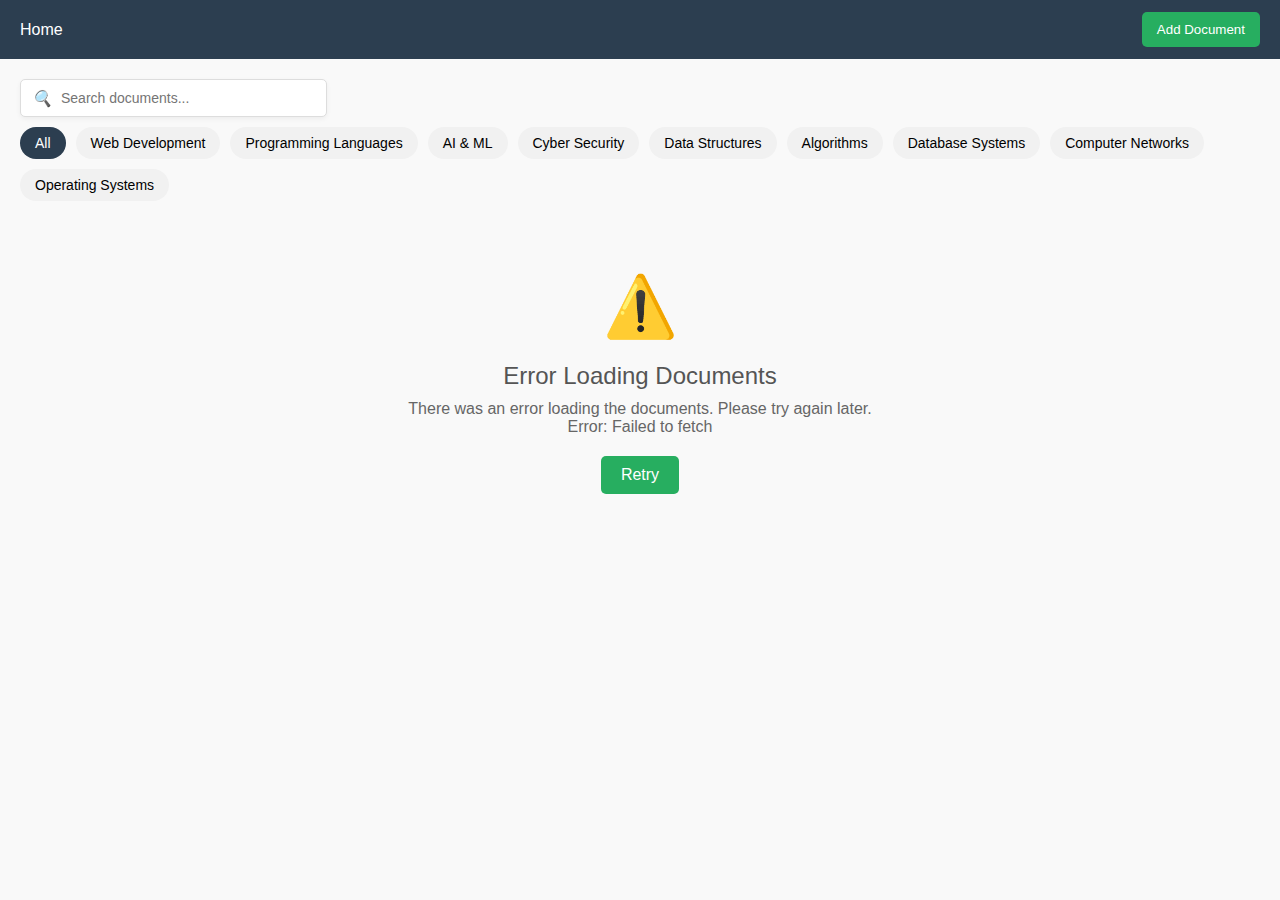
==== index.html @ 34494cf4 "Add files via upload" ====
<!DOCTYPE html>
<html lang="en">
<head>
    <meta charset="UTF-8">
    <meta name="viewport" content="width=device-width, initial-scale=1.0">
    <title>Documentation Hub</title>
    <link rel="stylesheet" href="styles.css">
</head>
<body>

    <div class="top-bar">
        <span class="sidebar-toggle" onclick="location.reload()">Home</span>
        <button onclick="showForm()">Add Document</button>
    </div>

    <div class="main-content">
        <div class="filter-bar">
            <div class="search-box">
                <input type="text" id="searchInput" placeholder="Search documents...">
                <i>🔍</i>
            </div>
            <div class="category-filter" id="categoryFilter">
                <button class="category-btn active" data-category="all">All</button>
                <button class="category-btn" data-category="Web Development">Web Development</button>
                <button class="category-btn" data-category="Programming Languages">Programming Languages</button>
                <button class="category-btn" data-category="AI & Machine Learning">AI & ML</button>
                <button class="category-btn" data-category="Cyber Security">Cyber Security</button>
                <button class="category-btn" data-category="Data Structures">Data Structures</button>
                <button class="category-btn" data-category="Algorithms">Algorithms</button>
                <button class="category-btn" data-category="Database Systems">Database Systems</button>
                <button class="category-btn" data-category="Computer Networks">Computer Networks</button>
                <button class="category-btn" data-category="Operating Systems">Operating Systems</button>
            </div>
        </div>

        <div class="document-grid" id="documentGrid">
            <div class="data-loading" id="dataLoading">
                <div class="loading-spinner"></div>
                <p>Loading documents...</p>
            </div>
        </div>
    </div>

    <!-- Add Documentation Form -->
    <div class="form-overlay" id="formOverlay">
        <div class="form-popup">
            <div class="close-btn" onclick="closeForm()">✖</div>
            <h3>Add New Documentation</h3>
            <input type="text" id="docTitle" name="docTitle" placeholder="Title" oninput="trackChanges()">
            <textarea id="docDescription" name="docDescription" placeholder="Description (max 250 chars)" maxlength="250" oninput="trackChanges()"></textarea>
            <input type="url" id="docLink" name="docLink" placeholder="Documentation URL" oninput="trackChanges()">
            <select id="docCategory" name="docCategory" onchange="trackChanges()">
                <option value="">Select Category</option>
                <option>Web Development</option>
                <option>Programming Languages</option>
                <option>AI & Machine Learning</option>
                <option>Cyber Security</option>
                <option>Data Structures</option>
                <option>Algorithms</option>
                <option>Database Systems</option>
                <option>Computer Networks</option>
                <option>Operating Systems</option>
            </select>
            <input type="text" id="docPublisher" name="docPublisher" placeholder="Your Name" oninput="trackChanges()">
            <input type="email" id="docEmail" name="docEmail" placeholder="Your Email! Get notified when your document is published" oninput="trackChanges()">
            <div class="loading" id="loading">
                <div class="loading-spinner"></div>
                <p>Processing...</p>
            </div>
            <span class="error-message" id="errorMessage">All fields are required!</span>
            <button onclick="submitDocument()">Submit</button>
        </div>
    </div>

    <script src="script.js"></script>
</body>
</html>
---- styles.css ----
/* General Page Styles */
body {
    font-family: 'Arial', sans-serif;
    margin: 0;
    padding: 0;
    background-color: #f9f9f9;
    color: #333;
    min-width: 375px;
}

/* Top Bar */
.top-bar {
    display: flex;
    justify-content: space-between;
    align-items: center;
    padding: 12px 20px;
    background-color: #2C3E50;
    color: white;
    position: sticky;
    top: 0;
    z-index: 100;
}
.sidebar-toggle {
    cursor: pointer;
}
.top-bar button {
    padding: 10px 15px;
    background-color: #27AE60;
    border: none;
    border-radius: 5px;
    color: white;
    cursor: pointer;
    transition: 0.3s;
}
.top-bar button:hover {
    background-color: #2ECC71;
}

/* Form Popup */
.form-overlay {
    display: none;
    position: fixed;
    top: 0;
    left: 0;
    width: 100%;
    height: 100%;
    background: rgba(0, 0, 0, 0.5);
    justify-content: center;
    align-items: center;
    z-index: 200;
}
.form-popup {
    background: white;
    padding: 20px 40px;
    border-radius: 10px;
    width: 360px;
    box-shadow: 0px 5px 15px rgba(0, 0, 0, 0.3);
    animation: slideDown 0.3s ease-in-out;
    display: flex;
    flex-direction: column;
    align-items: center;
    position: relative;
}
@keyframes slideDown {
    from { transform: translateY(-30px); opacity: 0; }
    to { transform: translateY(0); opacity: 1; }
}
.form-popup h3 {
    margin-top: 0;
    font-size: 20px;
    text-align: center;
}
.form-popup input, 
.form-popup textarea, 
.form-popup select,
.form-popup button {
    display: block;
    width: 100%;
    margin: 8px 0;
    padding: 10px;
    border: 1px solid #ccc;
    border-radius: 5px;
    font-size: 14px;
    outline: none;
}
.form-popup textarea {
    resize: none;
    height: 80px;
}
.form-popup button {
    background: #23a761;
    color: white;
    cursor: pointer;
    transition: 0.3s;
}
.form-popup button:hover {
    background: #1c834c;
}
.close-btn {
    position: absolute;
    top: 10px;
    right: 15px;
    font-size: 20px;
    cursor: pointer;
    color: #888;
    transition: 0.3s;
}
.close-btn:hover {
    color: #333;
}
.error-message {
    color: #e74c3c;
    font-size: 14px;
    font-weight: bold;
    display: none;
    text-align: center;
    background-color: #f8d7da;
    border: 1px solid #e74c3c;
    padding: 10px;
    border-radius: 5px;
    margin-top: 15px;
    width: 100%;
    box-sizing: border-box;
}
.highlight {
    border: 2px solid red !important;
}
.loading {
    display: none;
    text-align: center;
    margin: 15px 0;
}
.loading-spinner {
    display: inline-block;
    width: 30px;
    height: 30px;
    border: 3px solid rgba(0,0,0,0.1);
    border-radius: 50%;
    border-top-color: #3498db;
    animation: spin 1s ease-in-out infinite;
}
@keyframes spin {
    to { transform: rotate(360deg); }
}

/* Document Grid Styles */
.main-content {
    padding: 20px;
}
.filter-bar {
    display: flex;
    justify-content: space-between;
    align-items: center;
    margin-bottom: 20px;
    flex-wrap: wrap;
    gap: 10px;
}
.search-box {
    flex-grow: 1;
    max-width: 250px;
    position: relative;
}
.search-box input {
    width: 100%;
    padding: 10px 15px 10px 40px;
    border-radius: 5px;
    border: 1px solid #ddd;
    font-size: 14px;
    transition: all 0.3s ease;
    box-shadow: 0 2px 5px rgba(0,0,0,0.05);
}
.search-box input:focus {
    border-color: #3498db;
    box-shadow: 0 2px 10px rgba(52, 152, 219, 0.2);
    outline: none;
}
.search-box i {
    position: absolute;
    left: 12px;
    top: 50%;
    transform: translateY(-50%);
    color: #777;
    font-size: 16px;
}
.category-filter {
    display: flex;
    gap: 10px;
    flex-wrap: wrap;
}
.category-btn {
    padding: 8px 15px;
    background-color: #f1f1f1;
    border: none;
    border-radius: 20px;
    cursor: pointer;
    transition: 0.3s;
    font-size: 14px;
}
.category-btn:hover, .category-btn.active {
    background-color: #2C3E50;
    color: white;
}
.document-grid {
    display: grid;
    grid-template-columns: repeat(auto-fill, minmax(250px, 1fr));
    gap: 20px;
    margin-top: 20px;
}
.document-card {
    background-color: #fff;
    border-radius: 8px;
    box-shadow: 0 2px 10px rgba(0,0,0,0.1);
    overflow: hidden;
    transition: transform 0.3s, box-shadow 0.3s;
    position: relative;
    height: 200px;
    cursor: pointer;
}
.document-card:hover {
    transform: translateY(-5px);
    box-shadow: 0 5px 15px rgba(0,0,0,0.2);
}
.card-content {
    padding: 15px;
    height: 100%;
    display: flex;
    flex-direction: column;
    box-sizing: border-box;
}
.card-title {
    font-weight: bold;
    font-size: 18px;
    margin-bottom: 8px;
    color: #2C3E50;
}
.card-description {
    font-size: 14px;
    color: #666;
    flex-grow: 1;
    overflow: hidden;
    text-overflow: ellipsis;
    display: -webkit-box;
    -webkit-line-clamp: 3;
    line-clamp: 3;
    -webkit-box-orient: vertical;
}
.card-footer {
    display: flex;
    justify-content: space-between;
    align-items: center;
    margin-top: 10px;
    font-size: 12px;
    color: #888;
    border-top: 1px solid #eee;
    padding-top: 10px;
}
.card-publisher {
    font-weight: bold;
}
.card-date {
    font-style: italic;
}
.card-preview {
    position: absolute;
    top: 0;
    left: 0;
    width: 100%;
    height: 100%;
    background-color: rgba(44, 62, 80, 0.95);
    color: white;
    padding: 20px;
    box-sizing: border-box;
    opacity: 0;
    transition: opacity 0.3s;
    display: flex;
    flex-direction: column;
    justify-content: space-between;
    pointer-events: none;
}
.document-card:hover .card-preview {
    opacity: 1;
}
.preview-title {
    font-size: 18px;
    font-weight: bold;
    margin-bottom: 10px;
}
.preview-description {
    font-size: 14px;
    margin-bottom: 15px;
    flex-grow: 1;
    overflow-y: auto;
}
.preview-link {
    align-self: flex-end;
    color: #3498db;
    text-decoration: underline;
}
.category-badge {
    position: absolute;
    top: 10px;
    right: 10px;
    background-color: #3498db;
    color: white;
    padding: 3px 8px;
    border-radius: 10px;
    font-size: 12px;
}
.data-loading {
    text-align: center;
    padding: 50px;
    grid-column: 1 / -1;
}
.empty-state {
    text-align: center;
    grid-column: 1 / -1;
    padding: 50px 20px;
    color: #666;
}
.empty-state-icon {
    font-size: 60px;
    margin-bottom: 20px;
    color: #ccc;
}
.empty-state-title {
    font-size: 24px;
    margin-bottom: 10px;
    color: #555;
}
.empty-state-text {
    font-size: 16px;
    margin-bottom: 20px;
    max-width: 500px;
    margin-left: auto;
    margin-right: auto;
}
.empty-state-button {
    background-color: #27AE60;
    color: white;
    border: none;
    padding: 10px 20px;
    border-radius: 5px;
    cursor: pointer;
    font-size: 16px;
    transition: background-color 0.3s;
}
.empty-state-button:hover {
    background-color: #2ECC71;
}

/* Mobile Responsiveness */
@media (max-width: 768px) {
    .filter-bar {
        flex-direction: column;
        align-items: stretch;
    }
    .search-box {
        max-width: 100%;
    }
    .category-filter {
        margin-top: 10px;
        justify-content: center;
    }
    .document-grid {
        grid-template-columns: repeat(auto-fill, minmax(200px, 1fr));
    }
}
@media (max-width: 480px) {
    .form-popup {
        width: 90%;
        padding: 15px;
    }
    .document-grid {
        grid-template-columns: 1fr;
    }
    .search-box input {
        padding: 8px 10px 8px 35px;
    }
}
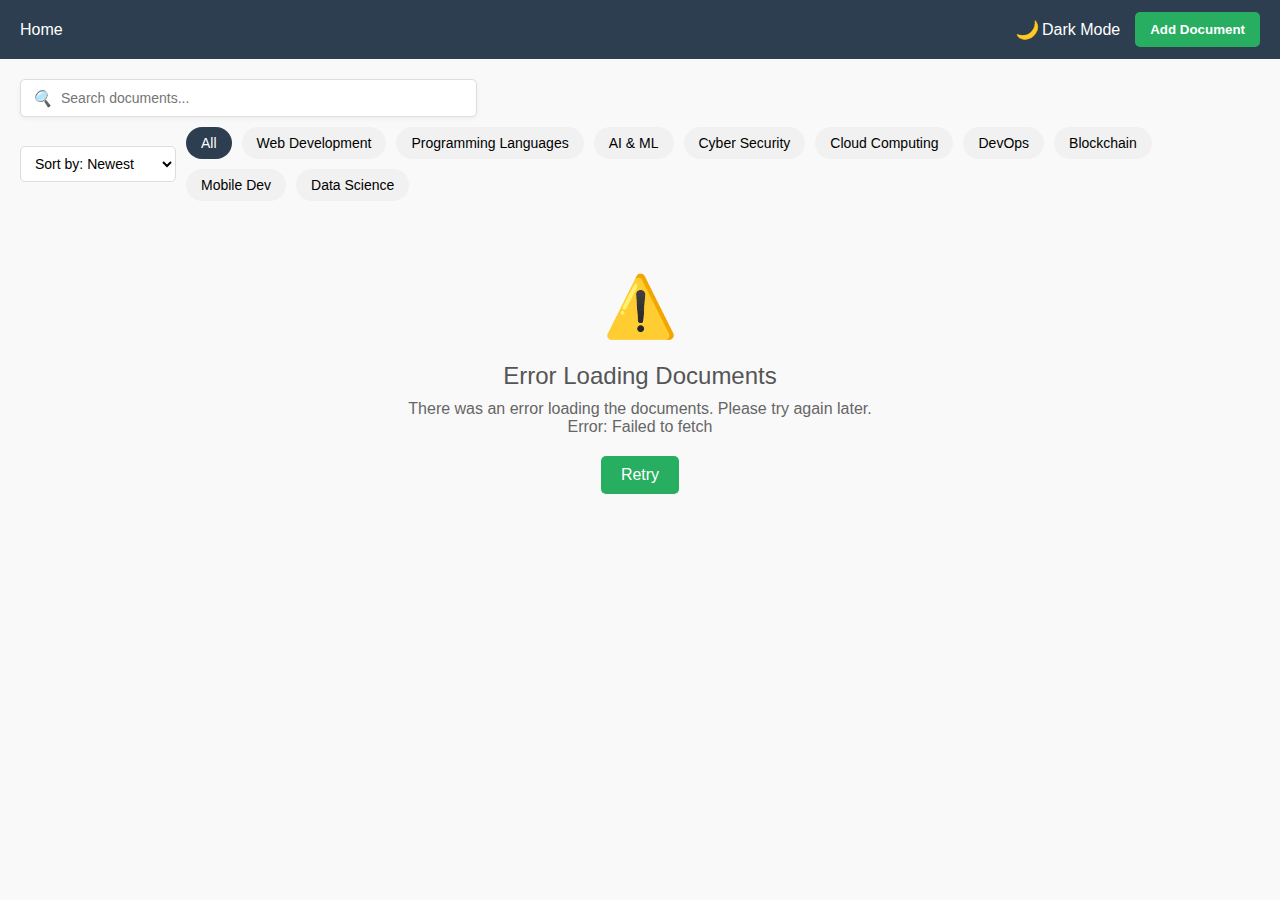
==== commit c7f5fb05: "Add files via upload" ====
--- a/index.html
+++ b/index.html
@@ -4,13 +4,809 @@
     <meta charset="UTF-8">
     <meta name="viewport" content="width=device-width, initial-scale=1.0">
     <title>Documentation Hub</title>
-    <link rel="stylesheet" href="styles.css">
+    <style>
+        /* General Page Styles */
+        body {
+            font-family: 'Arial', sans-serif;
+            margin: 0;
+            padding: 0;
+            background-color: #f9f9f9;
+            color: #333;
+            min-width: 375px;
+        }
+
+        /* Top Bar */
+        .top-bar {
+            display: flex;
+            justify-content: space-between;
+            align-items: center;
+            padding: 12px 20px;
+            background-color: #2C3E50;
+            color: white;
+            position: sticky;
+            top: 0;
+            z-index: 100;
+        }
+        .top-bar button {
+            padding: 10px 15px;
+            background-color: #27AE60;
+            border: none;
+            border-radius: 5px;
+            color: white;
+            cursor: pointer;
+            transition: all 0.3s;
+            font-weight: 600;
+            position: relative;
+            overflow: hidden;
+        }
+        .top-bar button:hover {
+            background-color: #2ECC71;
+            transform: translateY(-2px);
+            box-shadow: 0 4px 10px rgba(46, 204, 113, 0.3);
+        }
+        .top-bar button:active {
+            transform: translateY(0);
+            box-shadow: 0 2px 5px rgba(46, 204, 113, 0.3);
+        }
+        .top-bar button::after {
+            content: "";
+            position: absolute;
+            width: 100%;
+            height: 100%;
+            top: 0;
+            left: -100%;
+            background: linear-gradient(90deg, transparent, rgba(255, 255, 255, 0.3), transparent);
+            animation: shine 3s infinite;
+        }
+        @keyframes shine {
+            0% { left: -100%; }
+            20% { left: 100%; }
+            100% { left: 100%; }
+        }
+
+        /* Form Popup */
+        .form-overlay {
+            display: none;
+            position: fixed;
+            top: 0;
+            left: 0;
+            width: 100%;
+            height: 100%;
+            background: rgba(0, 0, 0, 0.5);
+            justify-content: center;
+            align-items: center;
+            z-index: 200;
+            animation: fadeIn 0.3s ease;
+        }
+        
+        @keyframes fadeIn {
+            from { opacity: 0; }
+            to { opacity: 1; }
+        }
+        
+        .form-popup {
+            background: white;
+            padding: 25px 30px;
+            border-radius: 12px;
+            width: 400px;
+            box-shadow: 0px 8px 25px rgba(0, 0, 0, 0.3);
+            display: flex;
+            flex-direction: column;
+            align-items: center;
+            position: relative;
+            transform: translateY(0);
+            animation: slideUp 0.3s ease;
+        }
+        
+        @keyframes slideUp {
+            from { transform: translateY(30px); opacity: 0; }
+            to { transform: translateY(0); opacity: 1; }
+        }
+        
+        .form-popup h3 {
+            color: #2C3E50;
+            margin-bottom: 20px;
+            text-align: center;
+            font-size: 22px;
+        }
+        
+        .form-group {
+            width: 100%;
+            margin-bottom: 15px;
+            position: relative;
+        }
+        
+        .form-popup input, 
+        .form-popup textarea, 
+        .form-popup select {
+            width: 100%;
+            padding: 12px 15px;
+            border: 1px solid #ddd;
+            border-radius: 8px;
+            font-size: 15px;
+            transition: all 0.3s;
+            outline: none;
+            box-sizing: border-box;
+        }
+        
+        .form-popup input:focus, 
+        .form-popup textarea:focus, 
+        .form-popup select:focus {
+            border-color: #3498db;
+            box-shadow: 0 0 0 3px rgba(52, 152, 219, 0.2);
+        }
+        
+        .form-popup input.highlight, 
+        .form-popup textarea.highlight, 
+        .form-popup select.highlight {
+            border-color: #e74c3c;
+            box-shadow: 0 0 0 3px rgba(231, 76, 60, 0.2);
+        }
+        
+        .form-popup label {
+            display: block;
+            margin-bottom: 6px;
+            font-weight: 600;
+            font-size: 14px;
+            color: #555;
+        }
+        
+        .char-count {
+            position: absolute;
+            right: 10px;
+            bottom: 10px;
+            font-size: 12px;
+            color: #888;
+            background: rgba(255, 255, 255, 0.8);
+            padding: 2px 5px;
+            border-radius: 3px;
+        }
+        
+        .char-count.warning {
+            color: #e67e22;
+        }
+        
+        .char-count.danger {
+            color: #e74c3c;
+        }
+        
+        .form-popup button {
+            width: 100%;
+            margin: 15px 0 0;
+            padding: 12px;
+            border: none;
+            border-radius: 8px;
+            font-size: 16px;
+            font-weight: 600;
+            background: #27AE60;
+            color: white;
+            cursor: pointer;
+            transition: 0.3s;
+        }
+        
+        .form-popup button:hover {
+            background: #2ECC71;
+            transform: translateY(-2px);
+            box-shadow: 0 5px 15px rgba(46, 204, 113, 0.2);
+        }
+        
+        .form-popup button:active {
+            transform: translateY(0);
+        }
+        
+        .close-btn {
+            position: absolute;
+            top: 10px;
+            right: 15px;
+            font-size: 20px;
+            cursor: pointer;
+            color: #888;
+            transition: 0.3s;
+            background: none;
+            border: none;
+            padding: 0;
+            width: auto;
+            height: auto;
+        }
+        
+        .close-btn:hover {
+            color: #333;
+        }
+        
+        .error-message {
+            display: none;
+            color: #e74c3c;
+            font-size: 14px;
+            margin: 10px 0;
+            padding: 8px 12px;
+            background-color: rgba(231, 76, 60, 0.1);
+            border-radius: 5px;
+            width: 100%;
+            text-align: center;
+        }
+        
+        .loading {
+            display: none;
+            text-align: center;
+            margin: 15px 0;
+            width: 100%;
+        }
+        
+        .loading-spinner {
+            border: 3px solid #f3f3f3;
+            border-top: 3px solid #3498db;
+            border-radius: 50%;
+            width: 24px;
+            height: 24px;
+            animation: spin 1s linear infinite;
+            margin: 0 auto 10px;
+        }
+        
+        @keyframes spin {
+            0% { transform: rotate(0deg); }
+            100% { transform: rotate(360deg); }
+        }
+        
+        .success-message {
+            display: none;
+            text-align: center;
+            margin: 10px 0;
+            color: #27AE60;
+            font-weight: bold;
+        }
+        
+        body.dark-mode .form-popup {
+            background-color: #2d2d2d;
+        }
+        
+        body.dark-mode .form-popup h3 {
+            color: #e0e0e0;
+        }
+        
+        body.dark-mode .form-popup label {
+            color: #aaa;
+        }
+        
+        body.dark-mode .loading-spinner {
+            border: 3px solid #444;
+            border-top: 3px solid #3498db;
+        }
+
+        /* Document Grid Styles */
+        .main-content {
+            padding: 20px;
+        }
+        .filter-bar {
+            display: flex;
+            justify-content: space-between;
+            align-items: center;
+            margin-bottom: 20px;
+            flex-wrap: wrap;
+            gap: 10px;
+        }
+        .search-box {
+            flex-grow: 1;
+            max-width: 400px;
+            position: relative;
+        }
+        .search-box input {
+            width: 100%;
+            padding: 10px 15px 10px 40px;
+            border-radius: 5px;
+            border: 1px solid #ddd;
+            font-size: 14px;
+            transition: all 0.3s ease;
+            box-shadow: 0 2px 5px rgba(0,0,0,0.05);
+        }
+        .search-box input:focus {
+            border-color: #3498db;
+            box-shadow: 0 2px 10px rgba(52, 152, 219, 0.2);
+            outline: none;
+        }
+        .search-box i {
+            position: absolute;
+            left: 12px;
+            top: 50%;
+            transform: translateY(-50%);
+            color: #777;
+            font-size: 16px;
+        }
+        .category-filter {
+            display: flex;
+            gap: 10px;
+            flex-wrap: wrap;
+        }
+        .category-btn {
+            padding: 8px 15px;
+            background-color: #f1f1f1;
+            border: none;
+            border-radius: 20px;
+            cursor: pointer;
+            transition: 0.3s;
+            font-size: 14px;
+        }
+        .category-btn:hover, .category-btn.active {
+            background-color: #2C3E50;
+            color: white;
+        }
+        .document-grid {
+            display: grid;
+            grid-template-columns: repeat(auto-fill, minmax(250px, 1fr));
+            gap: 20px;
+            margin-top: 20px;
+        }
+        .document-card {
+            background-color: #fff;
+            border-radius: 8px;
+            box-shadow: 0 2px 10px rgba(0,0,0,0.1);
+            overflow: hidden;
+            transition: transform 0.3s, box-shadow 0.3s;
+            position: relative;
+            height: 200px;
+            cursor: pointer;
+        }
+        .document-card:hover {
+            transform: translateY(-5px);
+            box-shadow: 0 5px 15px rgba(0,0,0,0.2);
+        }
+        .card-content {
+            padding: 15px;
+            height: 100%;
+            display: flex;
+            flex-direction: column;
+            box-sizing: border-box;
+        }
+        .card-title {
+            font-weight: bold;
+            font-size: 18px;
+            margin-bottom: 8px;
+            color: #2C3E50;
+        }
+        .card-description {
+            font-size: 14px;
+            color: #666;
+            flex-grow: 1;
+            overflow: hidden;
+            text-overflow: ellipsis;
+            display: -webkit-box;
+            -webkit-line-clamp: 3;
+            line-clamp: 3;
+            -webkit-box-orient: vertical;
+        }
+        .card-footer {
+            display: flex;
+            justify-content: space-between;
+            align-items: center;
+            margin-top: 10px;
+            font-size: 12px;
+            color: #888;
+            border-top: 1px solid #eee;
+            padding-top: 10px;
+        }
+        .card-actions {
+            display: flex;
+            justify-content: space-between;
+            margin-top: 10px;
+            gap: 10px;
+        }
+        
+        .card-btn {
+            flex: 1;
+            padding: 6px 10px;
+            border: none;
+            border-radius: 4px;
+            font-size: 12px;
+            cursor: pointer;
+            text-align: center;
+            transition: background-color 0.3s;
+        }
+        
+        .card-btn.details {
+            background-color: #f1f1f1;
+            color: #333;
+        }
+        
+        .card-btn.details:hover {
+            background-color: #ddd;
+        }
+        
+        .card-btn.visit {
+            background-color: #3498db;
+            color: white;
+        }
+        
+        .card-btn.visit:hover {
+            background-color: #2980b9;
+        }
+        
+        body.dark-mode .card-btn.details {
+            background-color: #444;
+            color: #ddd;
+        }
+        
+        body.dark-mode .card-btn.details:hover {
+            background-color: #555;
+        }
+        .card-publisher {
+            font-weight: bold;
+        }
+        .card-date {
+            font-style: italic;
+        }
+        .card-preview {
+            position: absolute;
+            top: 0;
+            left: 0;
+            width: 100%;
+            height: 100%;
+            background-color: rgba(44, 62, 80, 0.95);
+            color: white;
+            padding: 20px;
+            box-sizing: border-box;
+            opacity: 0;
+            transition: opacity 0.3s;
+            display: flex;
+            flex-direction: column;
+            justify-content: space-between;
+            pointer-events: none;
+        }
+        .document-card:hover .card-preview {
+            opacity: 1;
+        }
+        .preview-title {
+            font-size: 18px;
+            font-weight: bold;
+            margin-bottom: 10px;
+        }
+        .preview-description {
+            font-size: 14px;
+            margin-bottom: 15px;
+            flex-grow: 1;
+            overflow-y: auto;
+        }
+        .preview-link {
+            align-self: flex-end;
+            color: #3498db;
+            text-decoration: underline;
+        }
+        .category-badge {
+            position: absolute;
+            top: 10px;
+            right: 10px;
+            background-color: #3498db;
+            color: white;
+            padding: 3px 8px;
+            border-radius: 10px;
+            font-size: 12px;
+        }
+        .no-results {
+            text-align: center;
+            grid-column: 1 / -1;
+            padding: 50px;
+            font-size: 18px;
+            color: #666;
+        }
+        .empty-state {
+            text-align: center;
+            grid-column: 1 / -1;
+            padding: 50px 20px;
+            color: #666;
+        }
+        .empty-state-icon {
+            font-size: 60px;
+            margin-bottom: 20px;
+            color: #ccc;
+        }
+        .empty-state-title {
+            font-size: 24px;
+            margin-bottom: 10px;
+            color: #555;
+        }
+        .empty-state-text {
+            font-size: 16px;
+            margin-bottom: 20px;
+            max-width: 500px;
+            margin-left: auto;
+            margin-right: auto;
+        }
+        .empty-state-button {
+            background-color: #27AE60;
+            color: white;
+            border: none;
+            padding: 10px 20px;
+            border-radius: 5px;
+            cursor: pointer;
+            font-size: 16px;
+            transition: background-color 0.3s;
+        }
+        .empty-state-button:hover {
+            background-color: #2ECC71;
+        }
+
+        /* Sort Dropdown Styles */
+        .sort-dropdown select {
+            padding: 8px 10px;
+            border-radius: 5px;
+            border: 1px solid #ddd;
+            background-color: white;
+            font-size: 14px;
+            cursor: pointer;
+            outline: none;
+            transition: border-color 0.3s;
+        }
+        
+        .sort-dropdown select:hover,
+        .sort-dropdown select:focus {
+            border-color: #3498db;
+        }
+        
+        body.dark-mode .sort-dropdown select {
+            background-color: #3d3d3d;
+            color: #e0e0e0;
+            border-color: #555;
+        }
+        
+        /* Add responsive styling for sort dropdown */
+        @media (max-width: 768px) {
+            .filter-bar > div {
+                width: 100%;
+            }
+        }
+        
+        /* Mobile Responsiveness */
+        @media (max-width: 768px) {
+            .filter-bar {
+                flex-direction: column;
+                align-items: stretch;
+            }
+            .search-box {
+                max-width: 100%;
+            }
+            .category-filter {
+                margin-top: 10px;
+                justify-content: center;
+            }
+            .document-grid {
+                grid-template-columns: repeat(auto-fill, minmax(200px, 1fr));
+            }
+            .dark-mode-toggle {
+                margin-right: 10px;
+            }
+        }
+
+        @media (max-width: 480px) {
+            .form-popup {
+                width: 90%;
+                padding: 15px;
+            }
+            .top-bar input {
+                width: 150px;
+            }
+            .document-grid {
+                grid-template-columns: 1fr;
+            }
+            .search-box input {
+                padding: 8px 10px 8px 35px;
+            }
+            .top-bar > div {
+                flex-wrap: wrap;
+                justify-content: flex-end;
+            }
+            .dark-mode-toggle {
+                margin-bottom: 8px;
+            }
+        }
+
+        /* Dark Mode Styles */
+        body.dark-mode {
+            background-color: #1a1a1a;
+            color: #f0f0f0;
+        }
+        
+        body.dark-mode .document-card {
+            background-color: #2d2d2d;
+            box-shadow: 0 2px 10px rgba(0,0,0,0.3);
+        }
+        
+        body.dark-mode .card-title {
+            color: #e0e0e0;
+        }
+        
+        body.dark-mode .card-description {
+            color: #b0b0b0;
+        }
+        
+        body.dark-mode .card-footer {
+            color: #999;
+            border-top: 1px solid #444;
+        }
+        
+        body.dark-mode .category-btn {
+            background-color: #3d3d3d;
+            color: #e0e0e0;
+        }
+        
+        body.dark-mode .category-btn:hover, 
+        body.dark-mode .category-btn.active {
+            background-color: #4a90e2;
+            color: white;
+        }
+        
+        body.dark-mode .search-box input {
+            background-color: #2d2d2d;
+            color: #e0e0e0;
+            border-color: #444;
+        }
+        
+        body.dark-mode .search-box i {
+            color: #999;
+        }
+        
+        body.dark-mode .form-popup {
+            background-color: #2d2d2d;
+            color: #e0e0e0;
+        }
+        
+        body.dark-mode .form-popup input,
+        body.dark-mode .form-popup textarea,
+        body.dark-mode .form-popup select {
+            background-color: #3d3d3d;
+            color: #e0e0e0;
+            border-color: #555;
+        }
+        
+        .dark-mode-toggle {
+            margin-right: 15px;
+            cursor: pointer;
+            display: flex;
+            align-items: center;
+            color: white;
+        }
+        
+        .dark-mode-toggle i {
+            margin-right: 5px;
+            font-size: 18px;
+        }
+
+        /* Document Modal */
+        .document-modal-overlay {
+            display: none;
+            position: fixed;
+            top: 0;
+            left: 0;
+            width: 100%;
+            height: 100%;
+            background: rgba(0, 0, 0, 0.7);
+            justify-content: center;
+            align-items: center;
+            z-index: 300;
+        }
+        
+        .document-modal {
+            background: white;
+            width: 90%;
+            max-width: 700px;
+            border-radius: 10px;
+            box-shadow: 0 5px 20px rgba(0, 0, 0, 0.3);
+            overflow: hidden;
+            display: flex;
+            flex-direction: column;
+            max-height: 90vh;
+        }
+        
+        .document-modal-header {
+            padding: 20px;
+            background-color: #2C3E50;
+            color: white;
+            position: relative;
+        }
+        
+        .document-modal-title {
+            font-size: 22px;
+            font-weight: bold;
+            margin-right: 30px;
+        }
+        
+        .document-modal-close {
+            position: absolute;
+            top: 20px;
+            right: 20px;
+            font-size: 24px;
+            cursor: pointer;
+            color: white;
+            transition: color 0.3s;
+        }
+        
+        .document-modal-close:hover {
+            color: #ddd;
+        }
+        
+        .document-modal-body {
+            padding: 20px;
+            overflow-y: auto;
+        }
+        
+        .document-modal-section {
+            margin-bottom: 20px;
+        }
+        
+        .document-modal-label {
+            font-weight: bold;
+            margin-bottom: 5px;
+            color: #555;
+        }
+        
+        .document-modal-content {
+            margin-bottom: 15px;
+            line-height: 1.5;
+        }
+        
+        .document-modal-footer {
+            display: flex;
+            justify-content: space-between;
+            padding: 15px 20px;
+            border-top: 1px solid #eee;
+            background-color: #f9f9f9;
+        }
+        
+        .document-modal-meta {
+            color: #777;
+            font-size: 14px;
+        }
+        
+        .document-modal-actions {
+            display: flex;
+            gap: 10px;
+        }
+        
+        .document-modal-button {
+            padding: 8px 15px;
+            border: none;
+            border-radius: 5px;
+            cursor: pointer;
+            font-size: 14px;
+            transition: 0.3s;
+        }
+        
+        .document-modal-button.primary {
+            background-color: #3498db;
+            color: white;
+        }
+        
+        .document-modal-button.primary:hover {
+            background-color: #2980b9;
+        }
+        
+        body.dark-mode .document-modal {
+            background-color: #2d2d2d;
+            color: #e0e0e0;
+        }
+        
+        body.dark-mode .document-modal-footer {
+            background-color: #222;
+            border-top: 1px solid #444;
+        }
+        
+        body.dark-mode .document-modal-label {
+            color: #aaa;
+        }
+        
+        body.dark-mode .document-modal-meta {
+            color: #999;
+        }
+    </style>
 </head>
 <body>
 
     <div class="top-bar">
         <span class="sidebar-toggle" onclick="location.reload()">Home</span>
-        <button onclick="showForm()">Add Document</button>
+        <div style="display: flex; align-items: center;">
+            <div class="dark-mode-toggle" onclick="toggleDarkMode()">
+                <i id="darkModeIcon">🌙</i>
+                <span id="darkModeText">Dark Mode</span>
+            </div>
+            <button onclick="showForm()">Add Document</button>
+        </div>
     </div>
 
     <div class="main-content">
@@ -19,17 +815,27 @@
                 <input type="text" id="searchInput" placeholder="Search documents...">
                 <i>🔍</i>
             </div>
-            <div class="category-filter" id="categoryFilter">
-                <button class="category-btn active" data-category="all">All</button>
-                <button class="category-btn" data-category="Web Development">Web Development</button>
-                <button class="category-btn" data-category="Programming Languages">Programming Languages</button>
-                <button class="category-btn" data-category="AI & Machine Learning">AI & ML</button>
-                <button class="category-btn" data-category="Cyber Security">Cyber Security</button>
-                <button class="category-btn" data-category="Data Structures">Data Structures</button>
-                <button class="category-btn" data-category="Algorithms">Algorithms</button>
-                <button class="category-btn" data-category="Database Systems">Database Systems</button>
-                <button class="category-btn" data-category="Computer Networks">Computer Networks</button>
-                <button class="category-btn" data-category="Operating Systems">Operating Systems</button>
+            <div style="display: flex; gap: 10px; align-items: center;">
+                <div class="sort-dropdown">
+                    <select id="sortSelector" onchange="sortDocuments(this.value)">
+                        <option value="newest">Sort by: Newest</option>
+                        <option value="oldest">Sort by: Oldest</option>
+                        <option value="title">Sort by: Title (A-Z)</option>
+                        <option value="publisher">Sort by: Publisher</option>
+                    </select>
+                </div>
+                <div class="category-filter" id="categoryFilter">
+                    <button class="category-btn active" data-category="all">All</button>
+                    <button class="category-btn" data-category="Web Development">Web Development</button>
+                    <button class="category-btn" data-category="Programming Languages">Programming Languages</button>
+                    <button class="category-btn" data-category="AI & Machine Learning">AI & ML</button>
+                    <button class="category-btn" data-category="Cyber Security">Cyber Security</button>
+                    <button class="category-btn" data-category="Cloud Computing">Cloud Computing</button>
+                    <button class="category-btn" data-category="DevOps">DevOps</button>
+                    <button class="category-btn" data-category="Blockchain">Blockchain</button>
+                    <button class="category-btn" data-category="Mobile Development">Mobile Dev</button>
+                    <button class="category-btn" data-category="Data Science">Data Science</button>
+                </div>
             </div>
         </div>
 
@@ -46,32 +852,714 @@
         <div class="form-popup">
             <div class="close-btn" onclick="closeForm()">✖</div>
             <h3>Add New Documentation</h3>
-            <input type="text" id="docTitle" name="docTitle" placeholder="Title" oninput="trackChanges()">
-            <textarea id="docDescription" name="docDescription" placeholder="Description (max 250 chars)" maxlength="250" oninput="trackChanges()"></textarea>
-            <input type="url" id="docLink" name="docLink" placeholder="Documentation URL" oninput="trackChanges()">
-            <select id="docCategory" name="docCategory" onchange="trackChanges()">
-                <option value="">Select Category</option>
-                <option>Web Development</option>
-                <option>Programming Languages</option>
-                <option>AI & Machine Learning</option>
-                <option>Cyber Security</option>
-                <option>Data Structures</option>
-                <option>Algorithms</option>
-                <option>Database Systems</option>
-                <option>Computer Networks</option>
-                <option>Operating Systems</option>
-            </select>
-            <input type="text" id="docPublisher" name="docPublisher" placeholder="Your Name" oninput="trackChanges()">
-            <input type="email" id="docEmail" name="docEmail" placeholder="Your Email! Get notified when your document is published" oninput="trackChanges()">
+            
+            <div class="form-group">
+                <label for="docTitle">Title</label>
+                <input type="text" id="docTitle" name="docTitle" placeholder="Enter document title" oninput="trackChanges()">
+            </div>
+            
+            <div class="form-group">
+                <label for="docDescription">Description</label>
+                <textarea id="docDescription" name="docDescription" placeholder="Brief description of the documentation (max 250 chars)" maxlength="250" rows="4" oninput="updateCharCount(this); trackChanges()"></textarea>
+                <div id="charCount" class="char-count">0/250</div>
+            </div>
+            
+            <div class="form-group">
+                <label for="docLink">Documentation URL</label>
+                <input type="url" id="docLink" name="docLink" placeholder="https://example.com/docs" oninput="trackChanges()">
+            </div>
+            
+            <div class="form-group">
+                <label for="docCategory">Category</label>
+                <select id="docCategory" name="docCategory" onchange="trackChanges()">
+                    <option value="">Select a category</option>
+                    <option>Web Development</option>
+                    <option>Programming Languages</option>
+                    <option>AI & Machine Learning</option>
+                    <option>Cyber Security</option>
+                    <option>Cloud Computing</option>
+                    <option>DevOps</option>
+                    <option>Blockchain</option>
+                    <option>Mobile Development</option>
+                    <option>Data Science</option>
+                </select>
+            </div>
+            
+            <div class="form-group">
+                <label for="docPublisher">Your Name</label>
+                <input type="text" id="docPublisher" name="docPublisher" placeholder="Enter your name" oninput="trackChanges()">
+            </div>
+            
+            <div class="form-group">
+                <label for="docEmail">Email (Optional)</label>
+                <input type="email" id="docEmail" name="docEmail" placeholder="Get notified when your document is published" oninput="trackChanges()">
+            </div>
+            
             <div class="loading" id="loading">
                 <div class="loading-spinner"></div>
-                <p>Processing...</p>
+                <p>Processing your submission...</p>
             </div>
-            <span class="error-message" id="errorMessage">All fields are required!</span>
-            <button onclick="submitDocument()">Submit</button>
+            
+            <div class="error-message" id="errorMessage">All fields are required!</div>
+            <div class="success-message" id="successMessage">Document submitted successfully!</div>
+            
+            <button id="submitBtn" onclick="submitDocument()">Submit Document</button>
         </div>
     </div>
 
-    <script src="script.js"></script>
+    <script>
+        let formHasData = false;
+        let documents = [];
+        const scriptURL = "https://script.google.com/macros/s/AKfycbw6DVG7jk7Py6nlGMVH5UX251rM4ZD7MHeKQ2-rbcY19A3_hkuGAtYREZaxsb3qqxs/exec";
+        let activeCategory = "all";
+        let searchQuery = "";
+
+        // Load documents when page loads
+        document.addEventListener("DOMContentLoaded", function() {
+            // Check for saved dark mode preference
+            const darkModePref = localStorage.getItem('darkMode');
+            if (darkModePref === 'enabled') {
+                document.body.classList.add('dark-mode');
+                updateDarkModeUI(true);
+            }
+            
+            // Set up form input listeners
+            const formInputs = document.querySelectorAll(".form-popup input, .form-popup textarea, .form-popup select");
+            formInputs.forEach(input => {
+                input.addEventListener("focus", function() {
+                    this.classList.remove("highlight");
+                });
+            });
+            
+            // Initialize character counter for description
+            const descriptionArea = document.getElementById("docDescription");
+            if (descriptionArea) {
+                updateCharCount(descriptionArea);
+                descriptionArea.addEventListener("input", function() {
+                    updateCharCount(this);
+                });
+            }
+            
+            // Set up search input
+            document.getElementById("searchInput").addEventListener("input", function() {
+                searchQuery = this.value.toLowerCase().trim();
+                filterDocuments();
+            });
+            
+            // Set up category filter buttons
+            const categoryButtons = document.querySelectorAll('.category-btn');
+            categoryButtons.forEach(button => {
+                button.addEventListener('click', function() {
+                    categoryButtons.forEach(btn => btn.classList.remove('active'));
+                    this.classList.add('active');
+                    activeCategory = this.getAttribute('data-category');
+                    filterDocuments();
+                });
+            });
+            
+            // Initial load of documents
+            loadDocuments();
+        });
+
+        function showForm() {
+            document.getElementById("formOverlay").style.display = "flex";
+        }
+
+        function closeForm() {
+            if (formHasData && !confirm("You have unsaved changes. Close anyway?")) {
+                return;
+            }
+            document.getElementById("formOverlay").style.display = "none";
+            resetForm();
+        }
+
+        function trackChanges() {
+            const inputs = document.querySelectorAll(".form-popup input, .form-popup textarea, .form-popup select");
+            formHasData = Array.from(inputs).some(input => input.value.trim() !== "");
+        }
+
+        function updateCharCount(textarea) {
+            const maxLength = textarea.getAttribute('maxlength');
+            const currentLength = textarea.value.length;
+            const charCountEl = document.getElementById('charCount');
+            
+            charCountEl.textContent = `${currentLength}/${maxLength}`;
+            
+            // Add visual feedback based on character count
+            charCountEl.className = 'char-count';
+            if (currentLength > maxLength * 0.8) {
+                charCountEl.classList.add('warning');
+            }
+            if (currentLength > maxLength * 0.95) {
+                charCountEl.classList.remove('warning');
+                charCountEl.classList.add('danger');
+            }
+        }
+        
+        function showFormError(message) {
+            const errorMessage = document.getElementById("errorMessage");
+            errorMessage.textContent = message;
+            errorMessage.style.display = "block";
+            
+            // Fade out error after 5 seconds
+            setTimeout(() => {
+                fadeOut(errorMessage);
+            }, 5000);
+        }
+        
+        function fadeOut(element) {
+            let opacity = 1;
+            const timer = setInterval(() => {
+                if (opacity <= 0.1) {
+                    clearInterval(timer);
+                    element.style.display = 'none';
+                    element.style.opacity = '1';
+                }
+                element.style.opacity = opacity;
+                opacity -= opacity * 0.1;
+            }, 50);
+        }
+        
+        function showFormSuccess(message) {
+            const successMessage = document.getElementById("successMessage");
+            successMessage.textContent = message || "Document submitted successfully!";
+            successMessage.style.display = "block";
+        }
+
+        function validateEmail(email) {
+            const re = /^[a-zA-Z0-9._-]+@[a-zA-Z0-9.-]+\.[a-zA-Z]{2,6}$/;
+            return re.test(String(email).toLowerCase());
+        }
+
+        function validateUrl(url) {
+            try {
+                new URL(url);
+                return true;
+            } catch (e) {
+                return false;
+            }
+        }
+
+        async function checkDuplicateUrl(url) {
+            try {
+                const response = await fetch(`${scriptURL}?action=checkUrl&url=${encodeURIComponent(url)}`);
+                if (!response.ok) {
+                    throw new Error(`Network response was not ok: ${response.status}`);
+                }
+                
+                const data = await response.json();
+                
+                // If there's an error, log it but allow submission
+                if (data.result === "error") {
+                    console.error("Server error checking URL:", data.error);
+                    return false;
+                }
+                
+                return data.result === "duplicate";
+            } catch (error) {
+                console.error("Error checking duplicate URL:", error);
+                return false; // Allow submission on error
+            }
+        }
+
+        async function loadDocuments() {
+            try {
+                // Show loading indicator
+                document.getElementById("dataLoading").style.display = "block";
+                
+                console.log("Fetching documents from server...");
+                // Fetch approved documents from the server
+                const response = await fetch(`${scriptURL}?action=getApproved`, { cache: "no-store" });
+                if (!response.ok) {
+                    throw new Error(`Network response was not ok: ${response.status}`);
+                }
+                
+                const data = await response.json();
+                console.log("Received data from server:", data);
+                
+                if (data.result === "success") {
+                    documents = data.documents || [];
+                    console.log("Processed documents:", documents);
+                    
+                    if (documents.length === 0) {
+                        console.log("No documents found");
+                        document.getElementById("documentGrid").innerHTML = `
+                            <div class="empty-state">
+                                <div class="empty-state-icon">📄</div>
+                                <div class="empty-state-title">No Documents Available</div>
+                                <div class="empty-state-text">
+                                    Be the first to add a document to our collection!
+                                </div>
+                                <button class="empty-state-button" onclick="showForm()">Add Document</button>
+                            </div>
+                        `;
+                    } else {
+                        console.log(`Found ${documents.length} documents, filtering...`);
+                        filterDocuments();
+                    }
+                } else {
+                    console.error("Server returned error:", data.error);
+                    throw new Error(data.error || "Failed to load documents");
+                }
+            } catch (error) {
+                console.error("Error loading documents:", error);
+                document.getElementById("documentGrid").innerHTML = `
+                    <div class="empty-state">
+                        <div class="empty-state-icon">⚠️</div>
+                        <div class="empty-state-title">Error Loading Documents</div>
+                        <div class="empty-state-text">
+                            There was an error loading the documents. Please try again later.
+                            <br>Error: ${error.message}
+                        </div>
+                        <button class="empty-state-button" onclick="loadDocuments()">Retry</button>
+                    </div>
+                `;
+            } finally {
+                document.getElementById("dataLoading").style.display = "none";
+            }
+        }
+
+        function filterDocuments() {
+            const grid = document.getElementById("documentGrid");
+            
+            console.log("Filtering documents with:", {
+                activeCategory,
+                searchQuery,
+                totalDocuments: documents.length
+            });
+            
+            // Filter documents by category and search query
+            const filteredDocs = documents.filter(doc => {
+                // Category filter
+                const categoryMatch = activeCategory === "all" || doc.docCategory === activeCategory;
+                
+                // Search filter
+                const searchMatch = searchQuery === "" || 
+                    doc.docTitle.toLowerCase().includes(searchQuery) || 
+                    doc.docDescription.toLowerCase().includes(searchQuery) || 
+                    doc.docPublisher.toLowerCase().includes(searchQuery);
+                
+                return categoryMatch && searchMatch;
+            });
+            
+            console.log(`Found ${filteredDocs.length} filtered documents`);
+            
+            // Clear current grid
+            grid.innerHTML = "";
+            
+            // If no documents found
+            if (filteredDocs.length === 0) {
+                grid.innerHTML = `
+                    <div class="empty-state">
+                        <div class="empty-state-icon">🔍</div>
+                        <div class="empty-state-title">No Documents Found</div>
+                        <div class="empty-state-text">
+                            ${searchQuery ? `No documents match "${searchQuery}"` : ''}
+                            ${searchQuery && activeCategory !== "all" ? ' in ' : ''}
+                            ${activeCategory !== "all" ? `the "${activeCategory}" category.` : ''}
+                            ${(searchQuery || activeCategory !== "all") ? '<br>Try adjusting your search criteria.' : ''}
+                        </div>
+                        <button class="empty-state-button" onclick="resetFilters()">Reset Filters</button>
+                    </div>
+                `;
+                return;
+            }
+            
+            // Add documents to grid
+            filteredDocs.forEach(doc => {
+                const date = new Date(doc.timestamp);
+                const formattedDate = `${date.toLocaleDateString()} ${date.toLocaleTimeString([], {hour: '2-digit', minute:'2-digit'})}`;
+                
+                const card = document.createElement("div");
+                card.className = "document-card";
+                
+                card.innerHTML = `
+                    <div class="category-badge">${doc.docCategory}</div>
+                    <div class="card-content">
+                        <div class="card-title">${doc.docTitle}</div>
+                        <div class="card-description">${doc.docDescription}</div>
+                        <div class="card-footer">
+                            <div class="card-publisher">By: ${doc.docPublisher}</div>
+                            <div class="card-date">${formattedDate}</div>
+                        </div>
+                        <div class="card-actions">
+                            <div class="card-btn details" onclick="showDocumentModal(${JSON.stringify(doc).replace(/"/g, '&quot;')})">Details</div>
+                            <div class="card-btn visit" onclick="window.open('${doc.docLink}', '_blank')">Visit</div>
+                        </div>
+                    </div>
+                `;
+                
+                grid.appendChild(card);
+            });
+        }
+
+        function resetFilters() {
+            // Reset search
+            document.getElementById("searchInput").value = "";
+            searchQuery = "";
+            
+            // Reset category
+            document.querySelectorAll('.category-btn').forEach(btn => {
+                btn.classList.remove('active');
+                if (btn.getAttribute('data-category') === 'all') {
+                    btn.classList.add('active');
+                }
+            });
+            activeCategory = "all";
+            
+            // Refresh documents
+            filterDocuments();
+        }
+
+        async function submitDocument() {
+            // Hide any previous messages
+            document.getElementById("errorMessage").style.display = "none";
+            document.getElementById("successMessage").style.display = "none";
+            
+            // Reset all highlight borders
+            document.querySelectorAll(".highlight").forEach(el => {
+                el.classList.remove("highlight");
+            });
+            
+            // Disable the submit button to prevent double submission
+            const submitBtn = document.getElementById("submitBtn");
+            submitBtn.disabled = true;
+            submitBtn.textContent = "Submitting...";
+            
+            // Required fields validation
+            const requiredFields = ["docTitle", "docDescription", "docLink", "docCategory", "docPublisher"];
+            let isValid = true;
+            let firstInvalidField = null;
+
+            requiredFields.forEach(id => {
+                const input = document.getElementById(id);
+                if (!input.value.trim()) {
+                    input.classList.add("highlight");
+                    isValid = false;
+                    if (!firstInvalidField) firstInvalidField = input;
+                }
+            });
+
+            if (!isValid) {
+                if (firstInvalidField) firstInvalidField.focus();
+                showFormError("Please fill in all required fields");
+                submitBtn.disabled = false;
+                submitBtn.textContent = "Submit Document";
+                return;
+            }
+
+            // URL validation
+            const docLink = document.getElementById("docLink").value;
+            if (!validateUrl(docLink)) {
+                document.getElementById("docLink").classList.add("highlight");
+                document.getElementById("docLink").focus();
+                showFormError("Please enter a valid URL");
+                submitBtn.disabled = false;
+                submitBtn.textContent = "Submit Document";
+                return;
+            }
+
+            // Description length validation
+            const docDescription = document.getElementById("docDescription").value;
+            if (docDescription.length > 250) {
+                document.getElementById("docDescription").classList.add("highlight");
+                document.getElementById("docDescription").focus();
+                showFormError("Description must be under 250 characters");
+                submitBtn.disabled = false;
+                submitBtn.textContent = "Submit Document";
+                return;
+            }
+
+            // Email validation (if provided)
+            const docEmail = document.getElementById("docEmail").value;
+            if (docEmail && !validateEmail(docEmail)) {
+                document.getElementById("docEmail").classList.add("highlight");
+                document.getElementById("docEmail").focus();
+                showFormError("Please enter a valid email address");
+                submitBtn.disabled = false;
+                submitBtn.textContent = "Submit Document";
+                return;
+            }
+
+            // Show loading indicator
+            document.getElementById("loading").style.display = "block";
+            
+            // Check for duplicate URL
+            try {
+                const isDuplicate = await checkDuplicateUrl(docLink);
+                if (isDuplicate) {
+                    document.getElementById("docLink").classList.add("highlight");
+                    document.getElementById("docLink").focus();
+                    showFormError("This URL already exists in our documentation");
+                    document.getElementById("loading").style.display = "none";
+                    submitBtn.disabled = false;
+                    submitBtn.textContent = "Submit Document";
+                    return;
+                }
+            
+                // If all validations pass, prepare form data
+                const docTitle = document.getElementById("docTitle").value;
+                const docCategory = document.getElementById("docCategory").value;
+                const docPublisher = document.getElementById("docPublisher").value;
+
+                const formData = new FormData();
+                formData.append("docTitle", docTitle);
+                formData.append("docDescription", docDescription);
+                formData.append("docLink", docLink);
+                formData.append("docCategory", docCategory);
+                formData.append("docPublisher", docPublisher);
+                formData.append("docEmail", docEmail || ""); // Handle empty email
+
+                // Submit the form
+                const response = await fetch(scriptURL, {
+                    method: "POST",
+                    body: formData
+                });
+                
+                if (!response.ok) {
+                    throw new Error(`Network response was not ok: ${response.status}`);
+                }
+                
+                const data = await response.json();
+                
+                if (data.result === "success") {
+                    // Show success message and reset form
+                    showFormSuccess("Your document has been added successfully! It will be published after review.");
+                    resetForm();
+                    
+                    // Hide success message and close form after delay
+                    setTimeout(() => {
+                        closeForm();
+                        // Refresh documents list
+                        loadDocuments();
+                    }, 3000);
+                } else {
+                    throw new Error(data.error || "Unknown error occurred");
+                }
+            } catch (error) {
+                console.error("Submission error:", error);
+                showFormError(`Error: ${error.message}. Please try again.`);
+            } finally {
+                document.getElementById("loading").style.display = "none";
+                submitBtn.disabled = false;
+                submitBtn.textContent = "Submit Document";
+            }
+        }
+
+        function resetForm() {
+            document.querySelectorAll(".form-popup input, .form-popup textarea, .form-popup select").forEach(input => {
+                input.value = "";
+                input.classList.remove("highlight");
+            });
+            
+            // Reset character count
+            const charCountEl = document.getElementById('charCount');
+            if (charCountEl) {
+                charCountEl.textContent = "0/250";
+                charCountEl.className = "char-count";
+            }
+            
+            // Hide all messages
+            document.getElementById("errorMessage").style.display = "none";
+            document.getElementById("successMessage").style.display = "none";
+            document.getElementById("loading").style.display = "none";
+            
+            // Reset submit button
+            const submitBtn = document.getElementById("submitBtn");
+            if (submitBtn) {
+                submitBtn.disabled = false;
+                submitBtn.textContent = "Submit Document";
+            }
+            
+            formHasData = false;
+        }
+
+        function sortDocuments(sortBy) {
+            console.log("Sorting documents by:", sortBy);
+            
+            if (documents.length === 0) return;
+            
+            switch(sortBy) {
+                case "newest":
+                    documents.sort((a, b) => new Date(b.timestamp) - new Date(a.timestamp));
+                    break;
+                case "oldest":
+                    documents.sort((a, b) => new Date(a.timestamp) - new Date(b.timestamp));
+                    break;
+                case "title":
+                    documents.sort((a, b) => a.docTitle.localeCompare(b.docTitle));
+                    break;
+                case "publisher":
+                    documents.sort((a, b) => a.docPublisher.localeCompare(b.docPublisher));
+                    break;
+            }
+            
+            filterDocuments();
+        }
+
+        function toggleDarkMode() {
+            const isDarkMode = document.body.classList.toggle('dark-mode');
+            updateDarkModeUI(isDarkMode);
+            localStorage.setItem('darkMode', isDarkMode ? 'enabled' : 'disabled');
+        }
+
+        function updateDarkModeUI(isDarkMode) {
+            const icon = document.getElementById('darkModeIcon');
+            const text = document.getElementById('darkModeText');
+            
+            if (isDarkMode) {
+                icon.textContent = '☀️';
+                text.textContent = 'Light Mode';
+            } else {
+                icon.textContent = '🌙';
+                text.textContent = 'Dark Mode';
+            }
+        }
+
+        function showDocumentModal(doc) {
+            // Close any existing modal first
+            const existingModal = document.getElementById("document-modal-overlay");
+            if (existingModal) {
+                document.body.removeChild(existingModal);
+            }
+            
+            const modalOverlay = document.createElement("div");
+            modalOverlay.className = "document-modal-overlay";
+            modalOverlay.id = "document-modal-overlay";
+            modalOverlay.style.display = "flex";
+            
+            // Stop propagation on the modal itself to prevent closing when clicking inside
+            modalOverlay.onclick = function(e) {
+                if (e.target === modalOverlay) {
+                    modalOverlay.style.display = "none";
+                }
+            };
+
+            const modal = document.createElement("div");
+            modal.className = "document-modal";
+            modal.onclick = function(e) {
+                e.stopPropagation();
+            };
+
+            const header = document.createElement("div");
+            header.className = "document-modal-header";
+
+            const title = document.createElement("h2");
+            title.className = "document-modal-title";
+            title.textContent = doc.docTitle;
+
+            const closeButton = document.createElement("span");
+            closeButton.className = "document-modal-close";
+            closeButton.textContent = "✖";
+            closeButton.onclick = function() {
+                modalOverlay.style.display = "none";
+            };
+
+            header.appendChild(title);
+            header.appendChild(closeButton);
+
+            const body = document.createElement("div");
+            body.className = "document-modal-body";
+
+            const section1 = document.createElement("div");
+            section1.className = "document-modal-section";
+
+            const label1 = document.createElement("div");
+            label1.className = "document-modal-label";
+            label1.textContent = "Description:";
+
+            const content1 = document.createElement("div");
+            content1.className = "document-modal-content";
+            content1.textContent = doc.docDescription;
+
+            section1.appendChild(label1);
+            section1.appendChild(content1);
+
+            const section2 = document.createElement("div");
+            section2.className = "document-modal-section";
+
+            const label2 = document.createElement("div");
+            label2.className = "document-modal-label";
+            label2.textContent = "Category:";
+
+            const content2 = document.createElement("div");
+            content2.className = "document-modal-content";
+            content2.textContent = doc.docCategory;
+
+            section2.appendChild(label2);
+            section2.appendChild(content2);
+
+            const section3 = document.createElement("div");
+            section3.className = "document-modal-section";
+
+            const label3 = document.createElement("div");
+            label3.className = "document-modal-label";
+            label3.textContent = "Publisher:";
+
+            const content3 = document.createElement("div");
+            content3.className = "document-modal-content";
+            content3.textContent = doc.docPublisher;
+
+            section3.appendChild(label3);
+            section3.appendChild(content3);
+
+            const section4 = document.createElement("div");
+            section4.className = "document-modal-section";
+
+            const label4 = document.createElement("div");
+            label4.className = "document-modal-label";
+            label4.textContent = "Date Added:";
+
+            const content4 = document.createElement("div");
+            content4.className = "document-modal-content";
+            content4.textContent = new Date(doc.timestamp).toLocaleString();
+
+            section4.appendChild(label4);
+            section4.appendChild(content4);
+
+            body.appendChild(section1);
+            body.appendChild(section2);
+            body.appendChild(section3);
+            body.appendChild(section4);
+
+            const footer = document.createElement("div");
+            footer.className = "document-modal-footer";
+
+            const meta = document.createElement("div");
+            meta.className = "document-modal-meta";
+            meta.textContent = `ID: ${doc.id || 'N/A'}`;
+
+            const actions = document.createElement("div");
+            actions.className = "document-modal-actions";
+
+            const viewButton = document.createElement("button");
+            viewButton.className = "document-modal-button primary";
+            viewButton.textContent = "Visit Documentation";
+            viewButton.onclick = function() {
+                window.open(doc.docLink, '_blank');
+            };
+
+            const closeButtonFooter = document.createElement("button");
+            closeButtonFooter.className = "document-modal-button";
+            closeButtonFooter.textContent = "Close";
+            closeButtonFooter.onclick = function() {
+                modalOverlay.style.display = "none";
+            };
+
+            actions.appendChild(viewButton);
+            actions.appendChild(closeButtonFooter);
+
+            footer.appendChild(meta);
+            footer.appendChild(actions);
+
+            modal.appendChild(header);
+            modal.appendChild(body);
+            modal.appendChild(footer);
+
+            modalOverlay.appendChild(modal);
+            document.body.appendChild(modalOverlay);
+        }
+    </script>
+
 </body>
 </html>
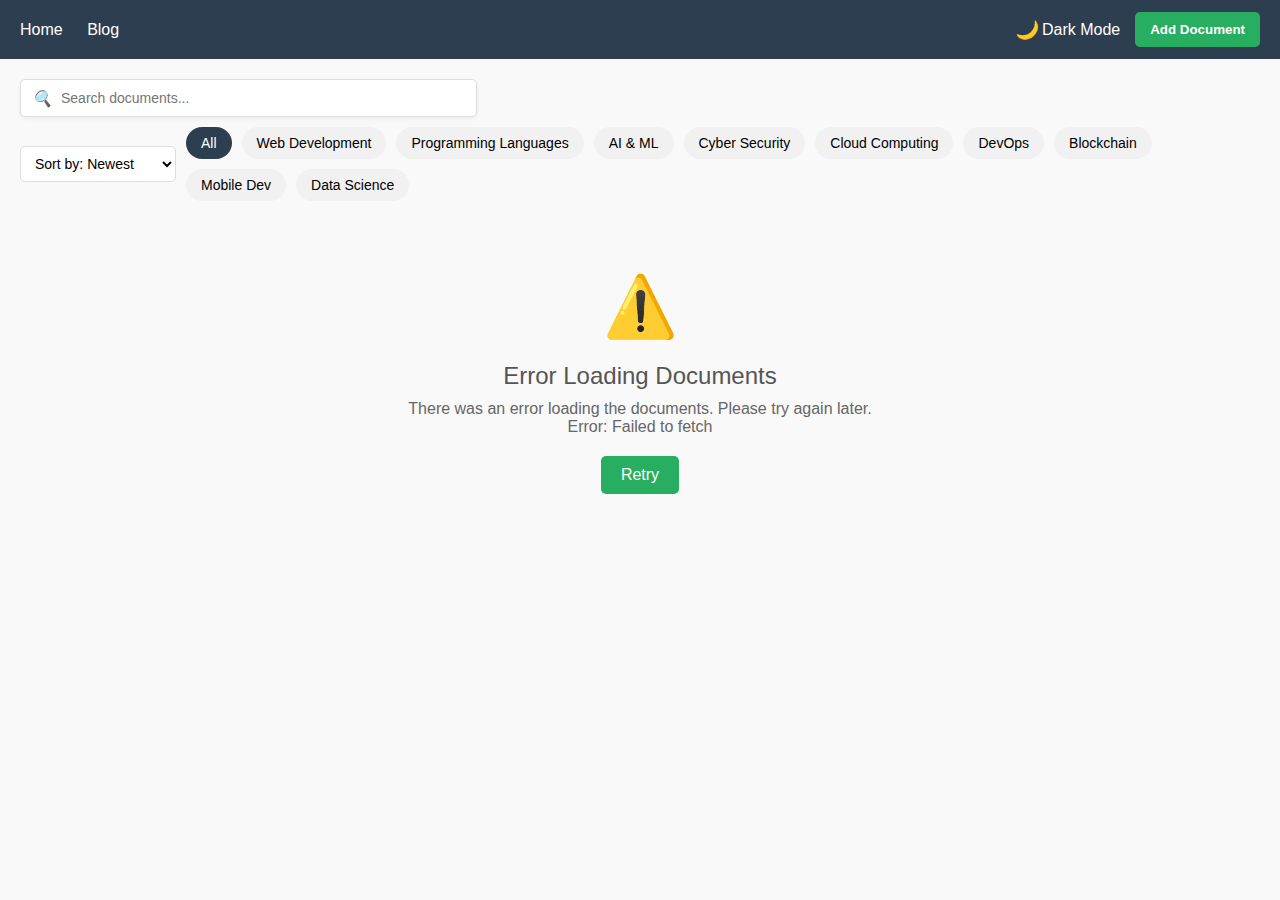
==== commit b3c6072e: "Add files via upload" ====
--- a/index.html
+++ b/index.html
@@ -27,6 +27,18 @@
             top: 0;
             z-index: 100;
         }
+        
+        .top-bar a {
+            color: white;
+            text-decoration: none;
+            transition: all 0.3s;
+            margin-right: 20px;
+        }
+        
+        .top-bar a:hover {
+            color: #3498db;
+        }
+        
         .top-bar button {
             padding: 10px 15px;
             background-color: #27AE60;
@@ -799,7 +811,10 @@
 <body>
 
     <div class="top-bar">
-        <span class="sidebar-toggle" onclick="location.reload()">Home</span>
+        <div>
+            <a href="index.html">Home</a>
+            <a href="blog.html">Blog</a>
+        </div>
         <div style="display: flex; align-items: center;">
             <div class="dark-mode-toggle" onclick="toggleDarkMode()">
                 <i id="darkModeIcon">🌙</i>
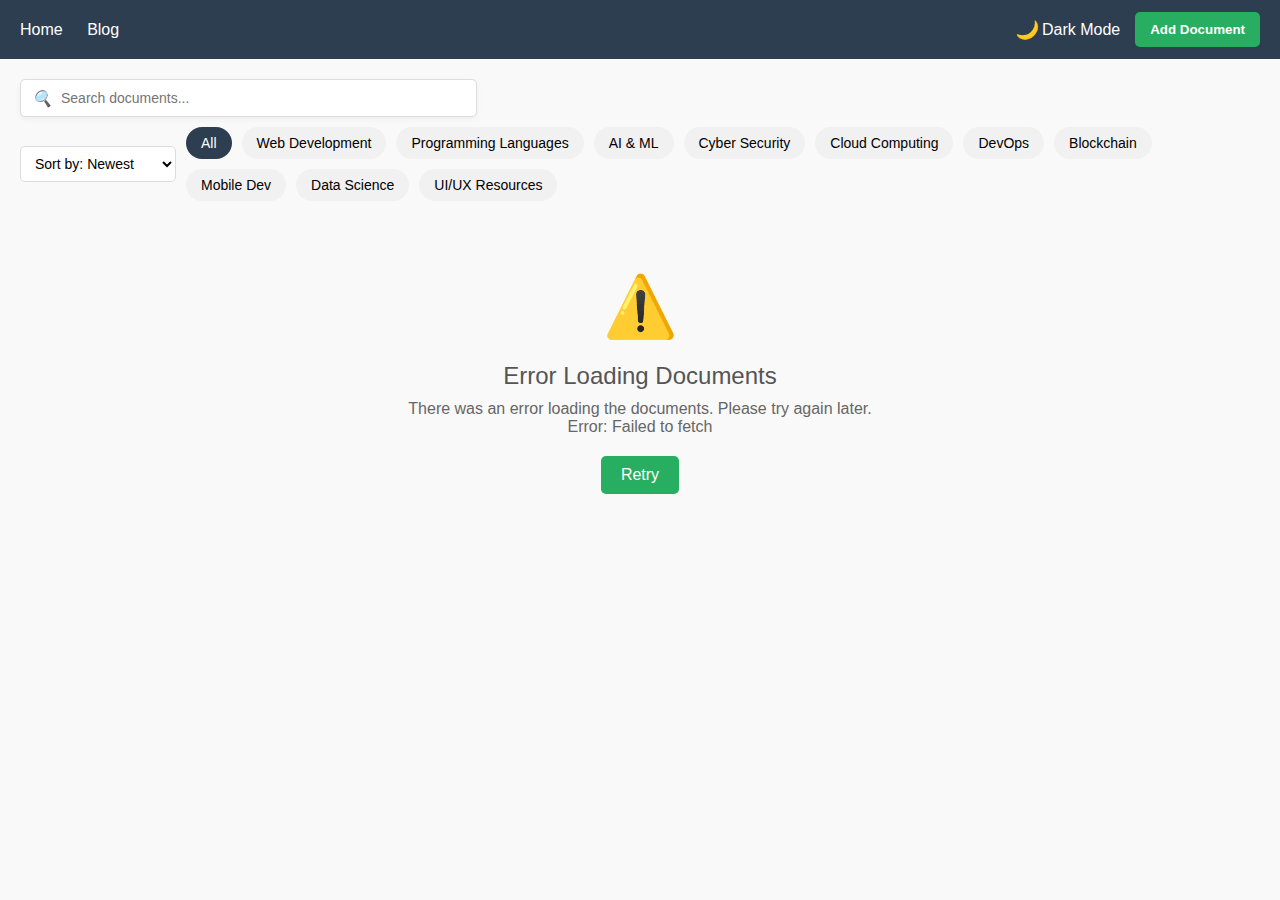
==== commit 4b70b107: "Update index.html" ====
--- a/index.html
+++ b/index.html
@@ -850,6 +850,7 @@
                     <button class="category-btn" data-category="Blockchain">Blockchain</button>
                     <button class="category-btn" data-category="Mobile Development">Mobile Dev</button>
                     <button class="category-btn" data-category="Data Science">Data Science</button>
+                    <button class="category-btn" data-category="UI/UX Resources">UI/UX Resources</button>
                 </div>
             </div>
         </div>
@@ -897,6 +898,7 @@
                     <option>Blockchain</option>
                     <option>Mobile Development</option>
                     <option>Data Science</option>
+                    <option>UI/UX Resources</option>
                 </select>
             </div>
             
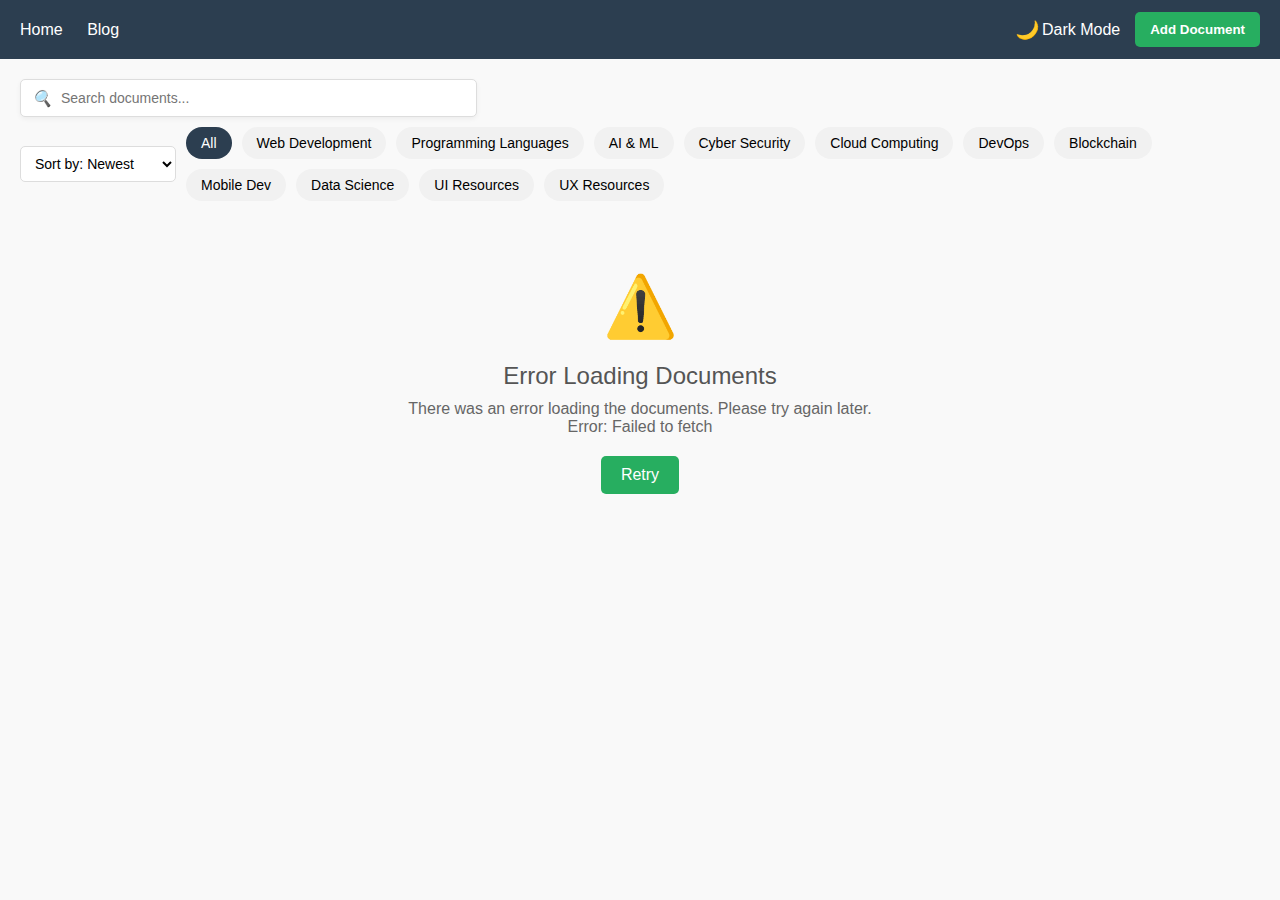
==== commit af37e407: "Update index.html" ====
--- a/index.html
+++ b/index.html
@@ -850,7 +850,8 @@
                     <button class="category-btn" data-category="Blockchain">Blockchain</button>
                     <button class="category-btn" data-category="Mobile Development">Mobile Dev</button>
                     <button class="category-btn" data-category="Data Science">Data Science</button>
-                    <button class="category-btn" data-category="UI/UX Resources">UI/UX Resources</button>
+                    <button class="category-btn" data-category="UI/UX Resources">UI Resources</button>
+                    <button class="category-btn" data-category="UI/UX Resources">UX Resources</button>
                 </div>
             </div>
         </div>
@@ -898,7 +899,8 @@
                     <option>Blockchain</option>
                     <option>Mobile Development</option>
                     <option>Data Science</option>
-                    <option>UI/UX Resources</option>
+                    <option>UI Resources</option>
+                    <option>UX Resources</option>
                 </select>
             </div>
             
